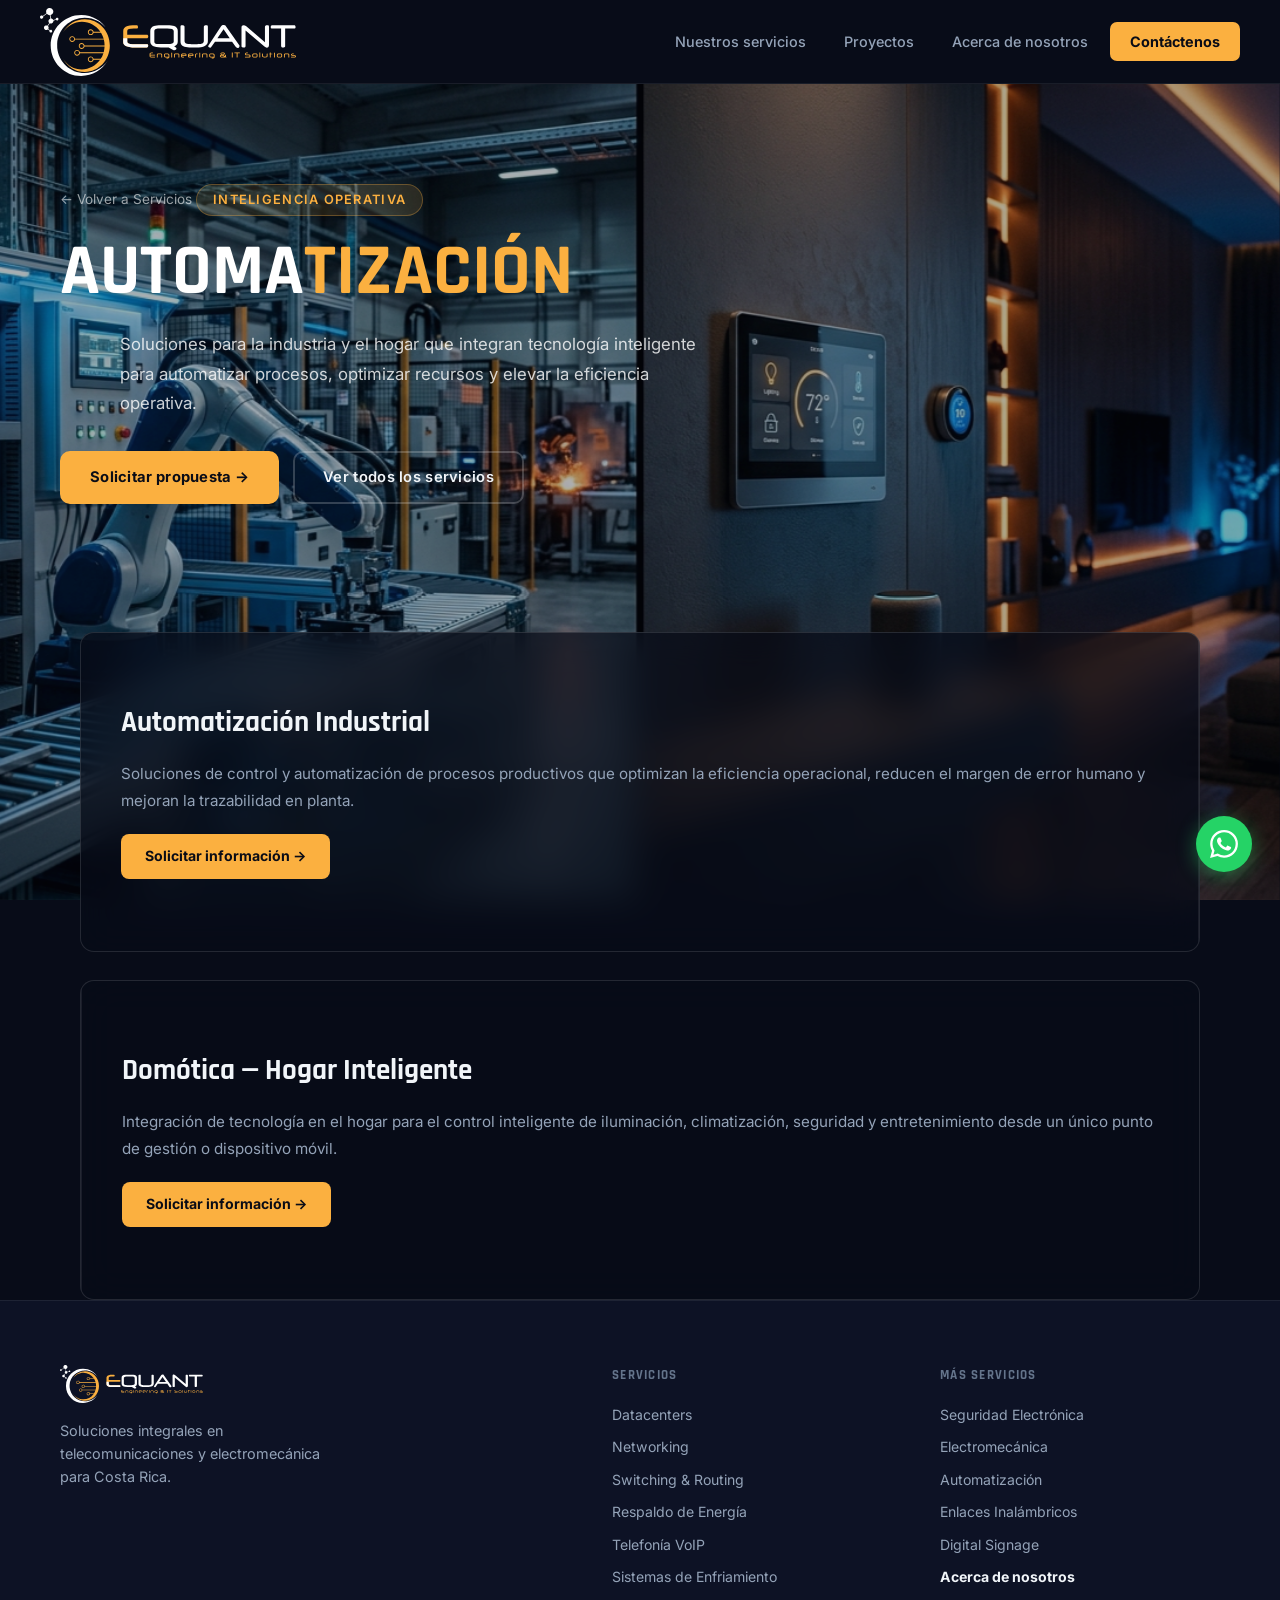
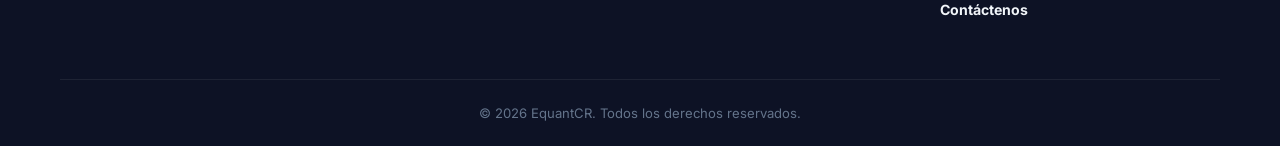
==== automatizacion.html @ d53020c8 "Initial commit" ====
<!DOCTYPE html>
<html lang="es">
<head>
  <meta charset="UTF-8" />
  <meta name="viewport" content="width=device-width, initial-scale=1.0" />
  <title>Automatización - EquantCR</title>
  <link rel="stylesheet" href="css/equant.css" />
</head>
<body>

<nav class="navbar navbar-solid">
  <div class="nav-logo"><a href="equant.html"><img src="images/logo-equant.svg" alt="EquantCR" class="logo-img"></a></div>
  <div class="nav-links">
    <a href="equant.html#servicios" class="nav-link">Nuestros servicios</a>
    <a href="/proyectos" class="nav-link">Proyectos</a>
    <a href="equant.html#nosotros" class="nav-link">Acerca de nosotros</a>
    <a href="equant.html#contacto" class="nav-link nav-cta">Contáctenos</a>
  </div>
  <button class="hamburger"><span></span><span></span><span></span></button>
</nav>

<div class="svc-page-body">
  <div class="svc-fullbg-page">
    <div class="svc-fullbg-img" style="background-image: url('images/automatizacion/card.jpg');"></div>
    <div class="svc-fullbg-overlay" style="opacity:0.55;"></div>

    <section class="svc-fullbg-hero">
      <a href="equant.html#servicios" class="back-link">← Volver a Servicios</a>
      <div class="hero-tag">Inteligencia operativa</div>
      <h1 class="hero-title" tabindex="-1">AUTOMA<span class="highlight">TIZACIÓN</span></h1>
      <p class="hero-desc">Soluciones para la industria y el hogar que integran tecnología inteligente para automatizar procesos, optimizar recursos y elevar la eficiencia operativa.</p>
      <div class="hero-actions">
        <a href="equant.html#contacto" class="btn-primary">Solicitar propuesta →</a>
        <a href="equant.html#servicios" class="btn-ghost">Ver todos los servicios</a>
      </div>
    </section>

    <div class="svc-fullbg-content">
      <div class="dc-cards-section">

        <div class="dc-banner-card">
          <div class="dc-banner-body">
            <h3 class="dc-banner-title">Automatización Industrial</h3>
            <p class="dc-banner-desc">Soluciones de control y automatización de procesos productivos que optimizan la eficiencia operacional, reducen el margen de error humano y mejoran la trazabilidad en planta.</p>
            <a href="equant.html#contacto" class="dc-banner-btn">Solicitar información →</a>
          </div>
          <div class="dc-banner-visual">
            <img src="images/automatizacion/industrial.jpg" alt="Automatización Industrial" onerror="this.parentElement.style.display='none';">
          </div>
        </div>

        <div class="dc-banner-card dc-banner-card--reverse">
          <div class="dc-banner-body">
            <h3 class="dc-banner-title">Domótica — Hogar Inteligente</h3>
            <p class="dc-banner-desc">Integración de tecnología en el hogar para el control inteligente de iluminación, climatización, seguridad y entretenimiento desde un único punto de gestión o dispositivo móvil.</p>
            <a href="equant.html#contacto" class="dc-banner-btn">Solicitar información →</a>
          </div>
          <div class="dc-banner-visual">
            <img src="images/automatizacion/domotica.jpg" alt="Domótica Hogar Inteligente" onerror="this.parentElement.style.display='none';">
          </div>
        </div>

      </div>
    </div>
  </div>
</div>
<footer class="footer">
  <div class="footer-inner">
    <div class="footer-brand">
      <a href="equant.html"><img src="images/logo-equant.svg" alt="EquantCR - Engineering &amp; IT Solutions" class="logo-img footer-logo-img"></a>
      <p class="footer-tagline">Soluciones integrales en telecomunicaciones y electromecánica para Costa Rica.</p>
    </div>
    <div class="footer-links-col">
      <h4>Servicios</h4>
      <a href="datacenters.html">Datacenters</a>
      <a href="networking.html">Networking</a>
      <a href="switching.html">Switching &amp; Routing</a>
      <a href="respaldoDeEnergia.html">Respaldo de Energía</a>
      <a href="telefoniaVoip.html">Telefonía VoIP</a>
      <a href="sistemasDeEnfriamiento.html">Sistemas de Enfriamiento</a>
    </div>
    <div class="footer-links-col">
      <h4>Más servicios</h4>
      <a href="seguridadElectronica.html">Seguridad Electrónica</a>
      <a href="electromecanica.html">Electromecánica</a>
      <a href="automatizacion.html">Automatización</a>
      <a href="enlaces.html">Enlaces Inalámbricos</a>
      <a href="digitalSignage.html">Digital Signage</a>
      <a href="equant.html#nosotros"><strong>Acerca de nosotros</strong></a>
      <a href="equant.html#contacto"><strong>Contáctenos</strong></a>
    </div>
  </div>
  <div class="footer-bottom"><span>© 2026 EquantCR. Todos los derechos reservados.</span></div>
</footer>

<a class="fab-whatsapp" href="https://wa.me/50688545445" target="_blank" rel="noopener noreferrer" title="Contáctenos por WhatsApp">
  <svg viewBox="0 0 24 24" fill="currentColor" xmlns="http://www.w3.org/2000/svg"><path d="M17.472 14.382c-.297-.149-1.758-.867-2.03-.967-.273-.099-.471-.148-.67.15-.197.297-.767.966-.94 1.164-.173.199-.347.223-.644.075-.297-.15-1.255-.463-2.39-1.475-.883-.788-1.48-1.761-1.653-2.059-.173-.297-.018-.458.13-.606.134-.133.298-.347.446-.52.149-.174.198-.298.298-.497.099-.198.05-.371-.025-.52-.075-.149-.669-1.612-.916-2.207-.242-.579-.487-.5-.669-.51-.173-.008-.371-.01-.57-.01-.198 0-.52.074-.792.372-.272.297-1.04 1.016-1.04 2.479 0 1.462 1.065 2.875 1.213 3.074.149.198 2.096 3.2 5.077 4.487.709.306 1.262.489 1.694.625.712.227 1.36.195 1.871.118.571-.085 1.758-.719 2.006-1.413.248-.694.248-1.289.173-1.413-.074-.124-.272-.198-.57-.347m-5.421 7.403h-.004a9.87 9.87 0 01-5.031-1.378l-.361-.214-3.741.982.998-3.648-.235-.374a9.86 9.86 0 01-1.51-5.26c.001-5.45 4.436-9.884 9.888-9.884 2.64 0 5.122 1.03 6.988 2.898a9.825 9.825 0 012.893 6.994c-.003 5.45-4.437 9.884-9.885 9.884m8.413-18.297A11.815 11.815 0 0012.05 0C5.495 0 .16 5.335.157 11.892c0 2.096.547 4.142 1.588 5.945L.057 24l6.305-1.654a11.882 11.882 0 005.683 1.448h.005c6.554 0 11.89-5.335 11.893-11.893a11.821 11.821 0 00-3.48-8.413z"></path></svg>
</a>
<button class="back-to-top" title="Volver al inicio" aria-label="Volver al inicio">
  <svg viewBox="0 0 24 24" fill="none" xmlns="http://www.w3.org/2000/svg"><path d="M12 19V5M5 12l7-7 7 7" stroke="currentColor" stroke-width="2" stroke-linecap="round" stroke-linejoin="round"></path></svg>
</button>
<script>
  var btt = document.querySelector('.back-to-top');
  window.addEventListener('scroll', function(){ btt.classList.toggle('visible', window.scrollY > 400); });
  btt.addEventListener('click', function(){ window.scrollTo({top:0,behavior:'smooth'}); });
</script>
</body>
</html>
---- css/equant.css ----
/* EquantCR — equant.css — Reconstructed */

@import url('https://fonts.googleapis.com/css2?family=Inter:wght@300;400;500;600;700;800;900&family=Rajdhani:wght@500;600;700&display=swap');

/* ─── Reset & Base ─────────────────────────────────────────── */
*, *::before, *::after { box-sizing: border-box; margin: 0; padding: 0; }

:root {
  --bg:        #080c18;
  --bg2:       #0d1225;
  --bg3:       #111827;
  --card:      #111827;
  --border:    rgba(255,255,255,0.07);
  --accent:    #FBB040;
  --accent2:   #e0981f;
  --text:      #f1f5f9;
  --text2:     #94a3b8;
  --text3:     #64748b;
  --radius:    10px;
  --nav-h:     84px;
  --font:      'Inter', sans-serif;
  --font-head: 'Rajdhani', 'Inter', sans-serif;
}

html { scroll-behavior: smooth; }

body {
  font-family: var(--font);
  background: var(--bg);
  color: var(--text);
  line-height: 1.6;
  overflow-x: hidden;
}

a { text-decoration: none; color: inherit; }
img { display: block; max-width: 100%; }
ul { list-style: none; }

.highlight { color: var(--accent); }

/* ─── Buttons ───────────────────────────────────────────────── */
.btn-primary {
  display: inline-flex;
  align-items: center;
  gap: 8px;
  padding: 13px 28px;
  background: var(--accent);
  color: #0a0c16;
  font-weight: 700;
  font-size: 0.92rem;
  border-radius: var(--radius);
  border: 2px solid var(--accent);
  cursor: pointer;
  transition: background 0.2s, transform 0.15s, box-shadow 0.2s;
  letter-spacing: 0.02em;
}
.btn-primary:hover {
  background: var(--accent2);
  border-color: var(--accent2);
  transform: translateY(-2px);
  box-shadow: 0 6px 24px rgba(251,176,64,0.35);
}
.btn-primary.full-width { width: 100%; justify-content: center; }

.btn-ghost {
  display: inline-flex;
  align-items: center;
  gap: 8px;
  padding: 13px 28px;
  background: transparent;
  color: var(--text);
  font-weight: 600;
  font-size: 0.92rem;
  border-radius: var(--radius);
  border: 2px solid rgba(255,255,255,0.2);
  cursor: pointer;
  transition: border-color 0.2s, color 0.2s, transform 0.15s;
  letter-spacing: 0.02em;
}
.btn-ghost:hover {
  border-color: var(--accent);
  color: var(--accent);
  transform: translateY(-2px);
}

/* ─── Section Helpers ───────────────────────────────────────── */
.section-tag {
  display: inline-block;
  padding: 4px 14px;
  background: rgba(251,176,64,0.12);
  color: var(--accent);
  font-size: 0.78rem;
  font-weight: 600;
  letter-spacing: 0.1em;
  text-transform: uppercase;
  border-radius: 20px;
  border: 1px solid rgba(251,176,64,0.25);
  margin-bottom: 14px;
}

.section-title {
  font-family: var(--font-head);
  font-size: clamp(1.75rem, 3.5vw, 2.6rem);
  font-weight: 700;
  line-height: 1.15;
  color: var(--text);
  margin-bottom: 14px;
}

.section-desc {
  color: var(--text2);
  font-size: 1rem;
  max-width: 600px;
  line-height: 1.7;
}

.section-header {
  text-align: center;
  margin-bottom: 52px;
}
.section-header .section-desc { margin: 0 auto; }

/* ─── Navbar ────────────────────────────────────────────────── */
.site-header { position: sticky; top: 0; z-index: 100; }

.navbar {
  display: flex;
  align-items: center;
  justify-content: space-between;
  height: var(--nav-h);
  padding: 0 40px;
  transition: background 0.3s, backdrop-filter 0.3s;
}

.navbar-fixed {
  position: fixed;
  top: 0; left: 0; right: 0;
  z-index: 100;
  background: rgba(8,12,24,0.85);
  backdrop-filter: blur(14px);
  border-bottom: 1px solid var(--border);
}

.navbar-solid {
  background: var(--bg);
  border-bottom: 1px solid var(--border);
  position: sticky;
  top: 0;
  z-index: 100;
}

.nav-logo .logo-img { height: 68px; width: auto; }
.footer-logo-img { height: 38px; }

.nav-links {
  display: flex;
  align-items: center;
  gap: 6px;
}

.nav-link {
  padding: 8px 16px;
  font-size: 0.9rem;
  font-weight: 500;
  color: var(--text2);
  border-radius: 7px;
  transition: color 0.2s, background 0.2s;
}
.nav-link:hover { color: var(--text); background: rgba(255,255,255,0.06); }

.nav-cta {
  background: var(--accent);
  color: #0a0c16 !important;
  font-weight: 700;
  padding: 8px 20px;
}
.nav-cta:hover { background: var(--accent2); }

.hamburger {
  display: none;
  flex-direction: column;
  gap: 5px;
  background: none;
  border: none;
  cursor: pointer;
  padding: 6px;
}
.hamburger span {
  display: block;
  width: 24px;
  height: 2px;
  background: var(--text);
  border-radius: 2px;
  transition: transform 0.25s;
}

/* Mobile nav */
@media (max-width: 768px) {
  .hamburger { display: flex; }
  .nav-links {
    display: none;
    flex-direction: column;
    position: absolute;
    top: var(--nav-h);
    left: 0; right: 0;
    background: var(--bg2);
    padding: 16px 20px 24px;
    gap: 4px;
    border-bottom: 1px solid var(--border);
  }
  .nav-links.open { display: flex; }
  .nav-link { width: 100%; }
  .navbar { padding: 0 20px; }
}

/* ─── Hero ──────────────────────────────────────────────────── */
.hero-section {
  position: relative;
  min-height: 100vh;
  display: flex;
  align-items: center;
  justify-content: center;
  overflow: hidden;
}

.hero-bg-video {
  position: absolute;
  inset: 0;
  width: 100%; height: 100%;
  object-fit: cover;
  z-index: 0;
}

.hero-bg-image {
  position: absolute;
  inset: 0;
  background-size: cover;
  background-position: center;
  z-index: 0;
}

.hero-overlay {
  position: absolute;
  inset: 0;
  background: linear-gradient(135deg, rgba(8,12,24,0.88) 0%, rgba(8,12,24,0.65) 100%);
  z-index: 1;
}

.hero-bg-pattern {
  position: absolute;
  inset: 0;
  background-image:
    linear-gradient(rgba(251,176,64,0.05) 1px, transparent 1px),
    linear-gradient(90deg, rgba(251,176,64,0.05) 1px, transparent 1px),
    radial-gradient(circle at 20% 55%, rgba(251,176,64,0.1) 0%, transparent 45%),
    radial-gradient(circle at 80% 25%, rgba(59,130,246,0.06) 0%, transparent 40%);
  background-size: 64px 64px, 64px 64px, 100% 100%, 100% 100%;
  z-index: 2;
}

.hero-content {
  position: relative;
  z-index: 3;
  text-align: center;
  max-width: 820px;
  padding: 0 24px;
}

.hero-tag {
  display: inline-block;
  padding: 5px 16px;
  background: rgba(251,176,64,0.12);
  color: var(--accent);
  font-size: 0.8rem;
  font-weight: 600;
  letter-spacing: 0.1em;
  text-transform: uppercase;
  border-radius: 20px;
  border: 1px solid rgba(251,176,64,0.3);
  margin-bottom: 20px;
}

.hero-title {
  font-family: var(--font-head);
  font-size: clamp(2rem, 5.5vw, 4rem);
  font-weight: 700;
  line-height: 1.1;
  color: #fff;
  margin-bottom: 20px;
}

.hero-desc {
  font-size: clamp(0.95rem, 1.8vw, 1.1rem);
  color: rgba(255,255,255,0.78);
  line-height: 1.75;
  margin-bottom: 36px;
  max-width: 640px;
  margin-left: auto;
  margin-right: auto;
}

.hero-actions {
  display: flex;
  gap: 14px;
  justify-content: center;
  flex-wrap: wrap;
}

/* ─── About ─────────────────────────────────────────────────── */
.about-section {
  padding: 96px 40px;
  background: var(--bg2);
}

.about-grid {
  display: grid;
  grid-template-columns: 1fr 1fr;
  gap: 64px;
  align-items: center;
  max-width: 1160px;
  margin: 0 auto 80px;
}

.about-img-frame {
  position: relative;
}

.about-img-wrap {
  border-radius: 16px;
  overflow: hidden;
  border: 1px solid var(--border);
}

.about-img {
  width: 100%;
  height: 420px;
  object-fit: cover;
}

.about-img-placeholder {
  width: 100%;
  height: 420px;
  background: var(--bg3);
  display: flex;
  align-items: center;
  justify-content: center;
  font-size: 3rem;
}

.about-badge {
  position: absolute;
  bottom: -20px;
  right: -20px;
  background: var(--accent);
  color: #0a0c16;
  padding: 14px 20px;
  border-radius: 12px;
  text-align: center;
  box-shadow: 0 8px 30px rgba(251,176,64,0.4);
}

.badge-num {
  font-family: var(--font-head);
  font-size: 2rem;
  font-weight: 700;
  line-height: 1;
}

.badge-text { font-size: 0.78rem; font-weight: 600; }

.about-decoration {
  position: absolute;
  top: -16px; left: -16px;
  width: 100px; height: 100px;
  border: 2px solid rgba(251,176,64,0.2);
  border-radius: 12px;
  z-index: -1;
}

.section-tag { margin-bottom: 12px; }

.about-content .section-title { margin-bottom: 20px; }

.about-text {
  color: var(--text2);
  margin-bottom: 14px;
  line-height: 1.75;
}

.values-grid {
  display: flex;
  flex-wrap: wrap;
  gap: 10px;
  margin-top: 28px;
}

.value-chip {
  display: flex;
  align-items: center;
  gap: 6px;
  padding: 6px 14px;
  background: rgba(251,176,64,0.06);
  border: 1px solid rgba(251,176,64,0.35);
  border-radius: 20px;
  font-size: 0.83rem;
  color: var(--accent);
}

.value-dot { color: var(--accent); font-size: 0.6rem; }

/* MVV */
.mvv-grid {
  display: grid;
  grid-template-columns: repeat(3, 1fr);
  gap: 24px;
  max-width: 1160px;
  margin: 0 auto;
}

.mvv-card {
  background: var(--card);
  border: 1px solid var(--border);
  border-radius: var(--radius);
  padding: 32px 28px;
  text-align: center;
  transition: border-color 0.2s, transform 0.2s;
}
.mvv-card:hover {
  border-color: rgba(251,176,64,0.3);
  transform: translateY(-4px);
}

.mvv-icon {
  width: 56px; height: 56px;
  margin: 0 auto 18px;
}

.mvv-icon-img, .mvv-icon svg {
  width: 100%; height: 100%;
  object-fit: contain;
}

.mvv-card h3 {
  font-family: var(--font-head);
  font-size: 1.1rem;
  font-weight: 700;
  letter-spacing: 0.08em;
  color: var(--accent);
  margin-bottom: 10px;
}

.mvv-card p { color: var(--text2); font-size: 0.9rem; line-height: 1.65; }

/* ─── Industries ────────────────────────────────────────────── */
.industries-section {
  padding: 96px 40px;
  background: var(--bg);
}

.industries-inner { max-width: 1160px; margin: 0 auto; }

.industries-grid {
  display: grid;
  grid-template-columns: repeat(auto-fill, minmax(180px, 1fr));
  gap: 20px;
}

.industry-card {
  border-radius: var(--radius);
  overflow: hidden;
  cursor: pointer;
}

.industry-img-wrap {
  position: relative;
  padding-top: 75%;
}

.industry-img-wrap img {
  position: absolute;
  inset: 0;
  width: 100%; height: 100%;
  object-fit: cover;
  transition: transform 0.4s;
}

.industry-img-placeholder {
  position: absolute;
  inset: 0;
  background: var(--bg3);
  display: flex;
  align-items: center;
  justify-content: center;
}

.industry-card:hover .industry-img-wrap img { transform: scale(1.06); }

.industry-overlay {
  position: absolute;
  inset: 0;
  background: linear-gradient(to top, rgba(8,12,24,0.85) 0%, transparent 60%);
  display: flex;
  flex-direction: column;
  align-items: center;
  justify-content: flex-end;
  padding: 14px;
}

.industry-name {
  font-family: var(--font-head);
  font-size: 0.9rem;
  font-weight: 600;
  color: #fff;
  text-align: center;
  transition: color 0.2s;
  padding-bottom: 2px;
  border-bottom: 2px solid transparent;
  transition: color 0.2s, border-color 0.2s;
}

.industry-card:hover .industry-name {
  color: var(--accent);
  border-bottom-color: var(--accent);
}

/* ─── Services ──────────────────────────────────────────────── */
.services-section {
  padding: 96px 40px;
  background: var(--bg2);
}

.services-grid {
  display: grid;
  grid-template-columns: repeat(auto-fill, minmax(300px, 1fr));
  gap: 24px;
  max-width: 1300px;
  margin: 0 auto;
}

.service-card {
  position: relative;
  background: var(--card);
  border: 1px solid var(--border);
  border-radius: var(--radius);
  overflow: hidden;
  transition: border-color 0.25s, transform 0.25s;
  display: flex;
  flex-direction: column;
}
.service-card:hover {
  border-color: rgba(251,176,64,0.35);
  transform: translateY(-5px);
}

.service-card-image-link { display: block; }

.service-card-image {
  width: 100%;
  height: 185px;
  overflow: hidden;
  background: var(--bg3);
  position: relative;
}
.service-card-image img {
  width: 100%; height: 100%;
  object-fit: cover;
  transition: transform 0.4s;
}
.service-card:hover .service-card-image img { transform: scale(1.05); }

.service-card-image-placeholder {
  position: absolute;
  inset: 0;
  display: flex;
  align-items: center;
  justify-content: center;
  background: var(--bg3);
}

.service-card-body {
  padding: 20px 22px 22px;
  flex: 1;
  display: flex;
  flex-direction: column;
}

.service-card-top {
  display: flex;
  flex-direction: row;
  justify-content: space-between;
  align-items: center;
  margin-bottom: 14px;
}

.service-title-link { flex: 1; }

.service-title {
  font-family: var(--font-head);
  font-size: 1.1rem;
  font-weight: 700;
  letter-spacing: 0.04em;
  color: var(--text);
  transition: color 0.2s;
}
.service-card:hover .service-title { color: var(--accent); }

.service-icon {
  width: 32px; height: 32px;
  display: flex;
  align-items: center;
  justify-content: center;
  flex-shrink: 0;
}

.service-icon-img {
  width: 100%; height: 100%;
  object-fit: contain;
}

.service-list {
  flex: 1;
  display: flex;
  flex-direction: column;
  gap: 6px;
  margin-bottom: 16px;
}

.service-list li {
  display: flex;
  align-items: flex-start;
  gap: 8px;
  font-size: 0.85rem;
  color: var(--text2);
  line-height: 1.5;
}

.bullet { color: var(--accent); flex-shrink: 0; }

.service-card-btn {
  display: inline-flex;
  align-items: center;
  gap: 6px;
  font-size: 0.82rem;
  font-weight: 600;
  color: var(--accent);
  letter-spacing: 0.02em;
  margin-top: auto;
  transition: gap 0.2s;
}
.service-card:hover .service-card-btn { gap: 10px; }

.service-card-glow {
  position: absolute;
  bottom: 0; left: 0; right: 0;
  height: 3px;
  background: linear-gradient(90deg, transparent, var(--accent), transparent);
  opacity: 0;
  transition: opacity 0.25s;
}
.service-card:hover .service-card-glow { opacity: 1; }

/* ─── Brands / Partners ─────────────────────────────────────── */
.brands-section {
  padding: 80px 40px;
  background: var(--bg);
  overflow: hidden;
}

.brands-inner, .partners-inner { max-width: 1160px; margin: 0 auto; }

.brands-track-wrapper, .partners-track-wrapper {
  position: relative;
  overflow: hidden;
}

.brands-fade, .partners-fade {
  position: absolute;
  top: 0; bottom: 0;
  width: 80px;
  z-index: 2;
  pointer-events: none;
}
.brands-fade--left, .partners-fade--left {
  left: 0;
  background: linear-gradient(to right, var(--bg), transparent);
}
.brands-fade--right, .partners-fade--right {
  right: 0;
  background: linear-gradient(to left, var(--bg), transparent);
}

.brands-track {
  display: flex;
  gap: 32px;
  align-items: center;
  animation: scroll-brands 35s linear infinite;
  width: max-content;
}

.partners-track {
  display: flex;
  gap: 40px;
  align-items: center;
  animation: scroll-brands 30s linear infinite;
  width: max-content;
}

@keyframes scroll-brands {
  from { transform: translateX(0); }
  to   { transform: translateX(-50%); }
}

.brand-logo, .partner-logo {
  height: 44px;
  display: flex;
  align-items: center;
  flex-shrink: 0;
  opacity: 0.85;
  transition: opacity 0.2s, transform 0.2s;
  filter: none;
}
.brand-logo:hover, .partner-logo:hover {
  opacity: 1;
  transform: scale(1.05);
}
.brand-logo img, .partner-logo img { height: 100%; width: auto; object-fit: contain; }

.partners-section {
  padding: 80px 40px;
  background: var(--bg2);
  overflow: hidden;
}

.partners-fade--left { background: linear-gradient(to right, var(--bg2), transparent); }
.partners-fade--right { background: linear-gradient(to left, var(--bg2), transparent); }

/* ─── Stats Band ────────────────────────────────────────────── */
.stats-band {
  background: var(--bg2);
  border-top: 1px solid var(--border);
  border-bottom: 1px solid var(--border);
  padding: 48px 40px;
}

.stats-grid {
  display: flex;
  align-items: center;
  justify-content: center;
  gap: 0;
  max-width: 900px;
  margin: 0 auto;
  flex-wrap: wrap;
}

.stat-item {
  text-align: center;
  padding: 0 48px;
  flex: 1;
  min-width: 160px;
}

.stat-number {
  font-family: var(--font-head);
  font-size: 2.8rem;
  font-weight: 700;
  color: var(--accent);
  line-height: 1;
  margin-bottom: 6px;
}
.stat-number span { font-size: 1.8rem; }

.stat-label { font-size: 0.85rem; color: var(--text2); font-weight: 500; }

.stat-divider {
  width: 1px;
  height: 48px;
  background: var(--border);
  flex-shrink: 0;
}

/* ─── Contact ───────────────────────────────────────────────── */
.contact-section {
  padding: 96px 40px;
  background: var(--bg);
}

.contact-inner {
  display: grid;
  grid-template-columns: 1fr 1fr;
  gap: 60px;
  align-items: start;
  max-width: 1100px;
  margin: 0 auto;
}

.contact-left .section-title { margin-bottom: 16px; }

.contact-desc {
  color: var(--text2);
  margin-bottom: 36px;
  line-height: 1.7;
}

.contact-info { display: flex; flex-direction: column; gap: 16px; }

.info-item {
  display: flex;
  align-items: center;
  gap: 14px;
}

.info-icon {
  width: 42px; height: 42px;
  background: rgba(251,176,64,0.1);
  border: 1px solid rgba(251,176,64,0.2);
  border-radius: 10px;
  display: flex;
  align-items: center;
  justify-content: center;
  font-size: 1.1rem;
  flex-shrink: 0;
}

.info-icon--whatsapp { color: #25D366; }

.info-label { font-size: 0.75rem; color: var(--text3); text-transform: uppercase; letter-spacing: 0.06em; margin-bottom: 2px; }
.info-value { font-size: 0.92rem; color: var(--text); font-weight: 500; }

.whatsapp-link {
  display: flex;
  align-items: center;
  gap: 14px;
  transition: opacity 0.2s;
}
.whatsapp-link:hover { opacity: 0.8; }

.contact-form-card {
  background: var(--bg2);
  border: 1px solid var(--border);
  border-radius: 14px;
  padding: 36px 32px;
}

.contact-form-card h3 {
  font-family: var(--font-head);
  font-size: 1.3rem;
  font-weight: 700;
  color: var(--text);
  margin-bottom: 26px;
}

.form-group {
  margin-bottom: 18px;
}

.form-group label {
  display: block;
  font-size: 0.82rem;
  font-weight: 500;
  color: var(--text2);
  margin-bottom: 7px;
  letter-spacing: 0.02em;
}

.form-input {
  width: 100%;
  padding: 11px 15px;
  background: var(--bg3);
  border: 1px solid var(--border);
  border-radius: 8px;
  color: var(--text);
  font-size: 0.9rem;
  font-family: var(--font);
  transition: border-color 0.2s;
  outline: none;
}
.form-input:focus { border-color: rgba(251,176,64,0.5); }
.form-input option { background: var(--bg3); }

.form-textarea {
  width: 100%;
  padding: 11px 15px;
  background: var(--bg3);
  border: 1px solid var(--border);
  border-radius: 8px;
  color: var(--text);
  font-size: 0.9rem;
  font-family: var(--font);
  resize: vertical;
  min-height: 100px;
  transition: border-color 0.2s;
  outline: none;
}
.form-textarea:focus { border-color: rgba(251,176,64,0.5); }

/* ─── Footer ────────────────────────────────────────────────── */
.footer {
  background: var(--bg2);
  border-top: 1px solid var(--border);
  padding: 64px 40px 0;
}

.footer-inner {
  display: grid;
  grid-template-columns: 1.8fr 1fr 1fr;
  gap: 48px;
  max-width: 1160px;
  margin: 0 auto;
  padding-bottom: 48px;
}

.footer-brand .footer-logo-img { margin-bottom: 16px; }

.footer-tagline { color: var(--text2); font-size: 0.9rem; line-height: 1.6; max-width: 280px; }

.footer-links-col h4 {
  font-family: var(--font-head);
  font-size: 0.8rem;
  font-weight: 700;
  letter-spacing: 0.1em;
  text-transform: uppercase;
  color: var(--text3);
  margin-bottom: 18px;
}

.footer-links-col a {
  display: block;
  color: var(--text2);
  font-size: 0.88rem;
  margin-bottom: 10px;
  transition: color 0.2s;
}
.footer-links-col a:hover { color: var(--accent); }
.footer-links-col a strong { color: var(--text); }

.footer-bottom {
  border-top: 1px solid var(--border);
  padding: 20px 0;
  text-align: center;
  max-width: 1160px;
  margin: 0 auto;
}
.footer-bottom span { color: var(--text3); font-size: 0.82rem; }

/* ─── Service Page Layout ───────────────────────────────────── */
.svc-page-body { min-height: 100vh; }

.svc-fullbg-page {
  position: relative;
  min-height: 100vh;
  display: flex;
  flex-direction: column;
}

.svc-fullbg-img {
  position: fixed;
  inset: 0;
  background-size: cover;
  background-position: center;
  z-index: 0;
}

.svc-fullbg-overlay {
  position: fixed;
  inset: 0;
  background: rgba(8,12,24,0.6);
  z-index: 1;
}

.svc-fullbg-hero {
  position: relative;
  z-index: 2;
  padding: 100px 60px 80px;
  max-width: 820px;
}

.back-link {
  display: inline-flex;
  align-items: center;
  gap: 6px;
  font-size: 0.85rem;
  color: rgba(255,255,255,0.6);
  margin-bottom: 24px;
  transition: color 0.2s;
}
.back-link:hover { color: var(--accent); }

.svc-fullbg-hero .hero-tag { margin-bottom: 14px; }

.svc-fullbg-hero .hero-title {
  font-family: var(--font-head);
  font-size: clamp(2.5rem, 6vw, 4.5rem);
  font-weight: 700;
  color: #fff;
  line-height: 1.05;
  text-transform: uppercase;
  margin-bottom: 20px;
}

.svc-fullbg-hero .hero-desc {
  color: rgba(255,255,255,0.8);
  font-size: 1.05rem;
  line-height: 1.75;
  margin-bottom: 32px;
  max-width: 580px;
}

.svc-fullbg-hero .hero-actions {
  justify-content: flex-start;
  flex-wrap: wrap;
}

.svc-fullbg-content {
  position: relative;
  z-index: 2;
  /* transparent so the fixed hero bg image shows through behind the cards */
  background: transparent;
  margin-top: auto;
  padding: 48px 0 0;
}

.dc-cards-section {
  display: flex;
  flex-direction: column;
  gap: 28px;
  max-width: 1200px;
  margin: 0 auto;
  padding: 0 40px 0;
}

/* ─── DC Banner Cards ───────────────────────────────────────── */
.dc-banner-card {
  display: flex;
  flex-direction: row;
  align-items: stretch;
  border-radius: 14px;
  border: 1px solid rgba(255,255,255,0.12);
  background: rgba(8,12,24,0.72);
  backdrop-filter: blur(18px);
  -webkit-backdrop-filter: blur(18px);
  overflow: hidden;
  min-height: 320px;
  transition: border-color 0.25s, transform 0.25s;
}

.dc-banner-card:hover {
  border-color: rgba(251,176,64,0.3);
  transform: translateY(-3px);
}

/* Reverse: swap text and image order */
.dc-banner-card--reverse { flex-direction: row-reverse; }

/* Text body — left side (or right for reverse) */
.dc-banner-body {
  flex: 1;
  padding: 44px 40px;
  display: flex;
  flex-direction: column;
  justify-content: center;
  gap: 20px;
  border-right: 1px solid rgba(255,255,255,0.08);
}

.dc-banner-card--reverse .dc-banner-body {
  border-right: none;
  border-left: 1px solid rgba(255,255,255,0.08);
}

/* Image column — right side (or left for reverse) */
.dc-banner-visual {
  flex: 1;
  overflow: hidden;
  min-height: 280px;
}

.dc-banner-visual img {
  width: 100%;
  height: 100%;
  object-fit: cover;
  display: block;
  transition: transform 0.5s;
}

.dc-banner-card:hover .dc-banner-visual img { transform: scale(1.04); }

.dc-banner-title {
  font-family: var(--font-head);
  font-size: clamp(1.3rem, 2.5vw, 1.8rem);
  font-weight: 700;
  color: var(--text);
  line-height: 1.25;
}

.dc-banner-desc {
  color: var(--text2);
  line-height: 1.75;
  font-size: 0.95rem;
}

.dc-banner-btn {
  display: inline-flex;
  align-items: center;
  gap: 8px;
  padding: 11px 24px;
  background: var(--accent);
  color: #0a0c16;
  font-weight: 700;
  font-size: 0.88rem;
  border-radius: 8px;
  align-self: flex-start;
  transition: background 0.2s, transform 0.15s;
}
.dc-banner-btn:hover { background: var(--accent2); transform: translateX(4px); }

/* ─── Service CTA Section ───────────────────────────────────── */
.svc-cta-section {
  background: var(--bg2);
  border-top: 1px solid var(--border);
  padding: 80px 40px;
}

.svc-cta-inner {
  display: flex;
  align-items: center;
  justify-content: space-between;
  gap: 40px;
  max-width: 1000px;
  margin: 0 auto;
  flex-wrap: wrap;
}

.svc-cta-text .section-title { margin-bottom: 10px; }
.svc-cta-text p { color: var(--text2); }

.svc-cta-actions { display: flex; gap: 14px; flex-wrap: wrap; }

/* ─── WhatsApp FAB ──────────────────────────────────────────── */
.fab-whatsapp {
  position: fixed;
  bottom: 28px;
  right: 28px;
  z-index: 200;
  width: 56px; height: 56px;
  background: #25D366;
  color: #fff;
  border-radius: 50%;
  display: flex;
  align-items: center;
  justify-content: center;
  box-shadow: 0 4px 20px rgba(37,211,102,0.45);
  transition: transform 0.2s, box-shadow 0.2s;
}
.fab-whatsapp:hover { transform: scale(1.1); box-shadow: 0 8px 30px rgba(37,211,102,0.55); }
.fab-whatsapp svg { width: 28px; height: 28px; }

/* ─── Back to Top ───────────────────────────────────────────── */
.back-to-top {
  position: fixed;
  bottom: 96px;
  right: 28px;
  z-index: 200;
  width: 44px; height: 44px;
  background: rgba(255,255,255,0.08);
  backdrop-filter: blur(8px);
  border: 1px solid var(--border);
  border-radius: 50%;
  color: var(--text);
  display: flex;
  align-items: center;
  justify-content: center;
  cursor: pointer;
  opacity: 0;
  pointer-events: none;
  transition: opacity 0.3s, transform 0.2s, background 0.2s;
}
.back-to-top.visible, .back-to-top--visible {
  opacity: 1;
  pointer-events: auto;
}
.back-to-top:hover { transform: translateY(-3px); background: rgba(255,255,255,0.14); }
.back-to-top svg { width: 20px; height: 20px; }

/* ─── Responsive ────────────────────────────────────────────── */
@media (max-width: 1024px) {
  .about-grid { grid-template-columns: 1fr; gap: 40px; }
  .about-img { height: 320px; }
  .mvv-grid { grid-template-columns: 1fr 1fr; }
  .contact-inner { grid-template-columns: 1fr; gap: 40px; }
  .dc-banner-card { flex-direction: column; min-height: auto; }
  .dc-banner-card--reverse { flex-direction: column; }
  .dc-banner-body { border-right: none !important; border-left: none !important; border-bottom: 1px solid rgba(255,255,255,0.08); padding: 32px 28px; }
  .dc-banner-visual { min-height: 220px; }
  .footer-inner { grid-template-columns: 1fr 1fr; }
}

@media (max-width: 768px) {
  .about-section, .industries-section, .services-section,
  .brands-section, .partners-section, .contact-section { padding: 64px 20px; }
  .stats-band { padding: 40px 20px; }
  .stats-grid { gap: 0; }
  .stat-item { padding: 16px 20px; min-width: 140px; }
  .stat-divider { display: none; }
  .mvv-grid { grid-template-columns: 1fr; }
  .services-grid { grid-template-columns: 1fr; }
  .svc-fullbg-hero { padding: 80px 24px 60px; }
  .dc-cards-section { padding: 0 20px 60px; }
  .svc-cta-inner { flex-direction: column; align-items: flex-start; }
  .footer { padding: 48px 20px 0; }
  .footer-inner { grid-template-columns: 1fr; gap: 32px; }
  .industries-grid { grid-template-columns: repeat(auto-fill, minmax(140px, 1fr)); }
}

@media (max-width: 480px) {
  :root { --nav-h: 62px; }
  .hero-actions { flex-direction: column; align-items: center; }
  .btn-primary, .btn-ghost { width: 100%; justify-content: center; }
  .service-card-image { height: 160px; }
}
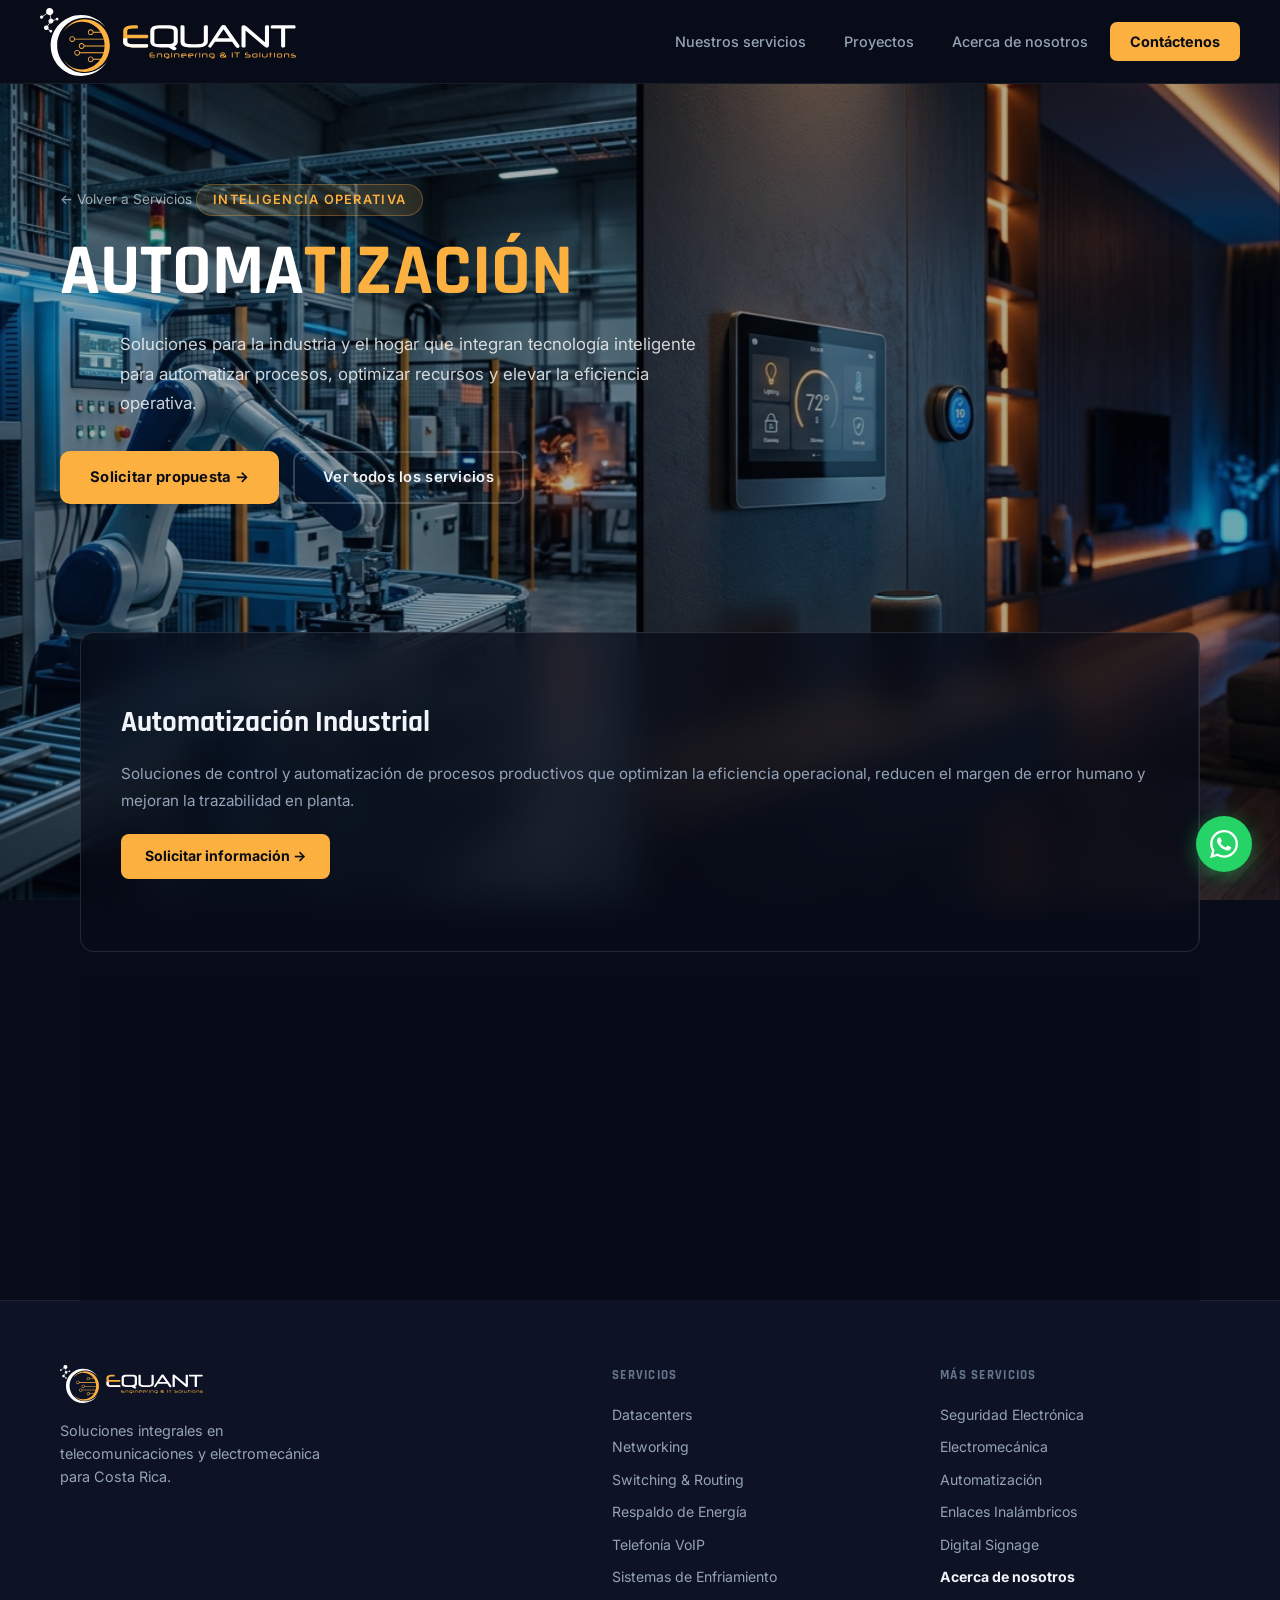
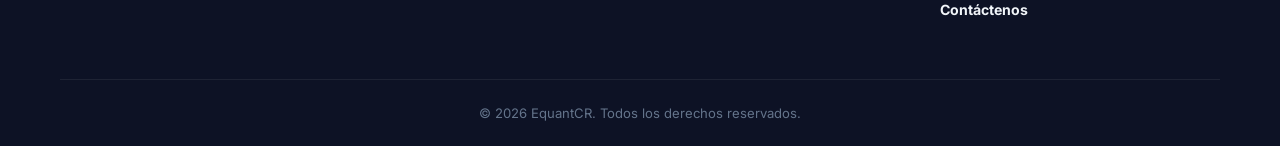
==== commit 41b5c0ae: "Fix: update all service pages to link back to index.html instead of equant.html" ====
--- a/automatizacion.html
+++ b/automatizacion.html
@@ -9,12 +9,12 @@
 <body>
 
 <nav class="navbar navbar-solid">
-  <div class="nav-logo"><a href="equant.html"><img src="images/logo-equant.svg" alt="EquantCR" class="logo-img"></a></div>
+  <div class="nav-logo"><a href="index.html"><img src="images/logo-equant.svg" alt="EquantCR" class="logo-img"></a></div>
   <div class="nav-links">
-    <a href="equant.html#servicios" class="nav-link">Nuestros servicios</a>
+    <a href="index.html#servicios" class="nav-link">Nuestros servicios</a>
     <a href="/proyectos" class="nav-link">Proyectos</a>
-    <a href="equant.html#nosotros" class="nav-link">Acerca de nosotros</a>
-    <a href="equant.html#contacto" class="nav-link nav-cta">Contáctenos</a>
+    <a href="index.html#nosotros" class="nav-link">Acerca de nosotros</a>
+    <a href="index.html#contacto" class="nav-link nav-cta">Contáctenos</a>
   </div>
   <button class="hamburger"><span></span><span></span><span></span></button>
 </nav>
@@ -25,13 +25,13 @@
     <div class="svc-fullbg-overlay" style="opacity:0.55;"></div>
 
     <section class="svc-fullbg-hero">
-      <a href="equant.html#servicios" class="back-link">← Volver a Servicios</a>
+      <a href="index.html#servicios" class="back-link">← Volver a Servicios</a>
       <div class="hero-tag">Inteligencia operativa</div>
       <h1 class="hero-title" tabindex="-1">AUTOMA<span class="highlight">TIZACIÓN</span></h1>
       <p class="hero-desc">Soluciones para la industria y el hogar que integran tecnología inteligente para automatizar procesos, optimizar recursos y elevar la eficiencia operativa.</p>
       <div class="hero-actions">
-        <a href="equant.html#contacto" class="btn-primary">Solicitar propuesta →</a>
-        <a href="equant.html#servicios" class="btn-ghost">Ver todos los servicios</a>
+        <a href="index.html#contacto" class="btn-primary">Solicitar propuesta →</a>
+        <a href="index.html#servicios" class="btn-ghost">Ver todos los servicios</a>
       </div>
     </section>
 
@@ -42,7 +42,7 @@
           <div class="dc-banner-body">
             <h3 class="dc-banner-title">Automatización Industrial</h3>
             <p class="dc-banner-desc">Soluciones de control y automatización de procesos productivos que optimizan la eficiencia operacional, reducen el margen de error humano y mejoran la trazabilidad en planta.</p>
-            <a href="equant.html#contacto" class="dc-banner-btn">Solicitar información →</a>
+            <a href="index.html#contacto" class="dc-banner-btn">Solicitar información →</a>
           </div>
           <div class="dc-banner-visual">
             <img src="images/automatizacion/industrial.jpg" alt="Automatización Industrial" onerror="this.parentElement.style.display='none';">
@@ -53,7 +53,7 @@
           <div class="dc-banner-body">
             <h3 class="dc-banner-title">Domótica — Hogar Inteligente</h3>
             <p class="dc-banner-desc">Integración de tecnología en el hogar para el control inteligente de iluminación, climatización, seguridad y entretenimiento desde un único punto de gestión o dispositivo móvil.</p>
-            <a href="equant.html#contacto" class="dc-banner-btn">Solicitar información →</a>
+            <a href="index.html#contacto" class="dc-banner-btn">Solicitar información →</a>
           </div>
           <div class="dc-banner-visual">
             <img src="images/automatizacion/domotica.jpg" alt="Domótica Hogar Inteligente" onerror="this.parentElement.style.display='none';">
@@ -67,7 +67,7 @@
 <footer class="footer">
   <div class="footer-inner">
     <div class="footer-brand">
-      <a href="equant.html"><img src="images/logo-equant.svg" alt="EquantCR - Engineering &amp; IT Solutions" class="logo-img footer-logo-img"></a>
+      <a href="index.html"><img src="images/logo-equant.svg" alt="EquantCR - Engineering &amp; IT Solutions" class="logo-img footer-logo-img"></a>
       <p class="footer-tagline">Soluciones integrales en telecomunicaciones y electromecánica para Costa Rica.</p>
     </div>
     <div class="footer-links-col">
@@ -86,8 +86,8 @@
       <a href="automatizacion.html">Automatización</a>
       <a href="enlaces.html">Enlaces Inalámbricos</a>
       <a href="digitalSignage.html">Digital Signage</a>
-      <a href="equant.html#nosotros"><strong>Acerca de nosotros</strong></a>
-      <a href="equant.html#contacto"><strong>Contáctenos</strong></a>
+      <a href="index.html#nosotros"><strong>Acerca de nosotros</strong></a>
+      <a href="index.html#contacto"><strong>Contáctenos</strong></a>
     </div>
   </div>
   <div class="footer-bottom"><span>© 2026 EquantCR. Todos los derechos reservados.</span></div>
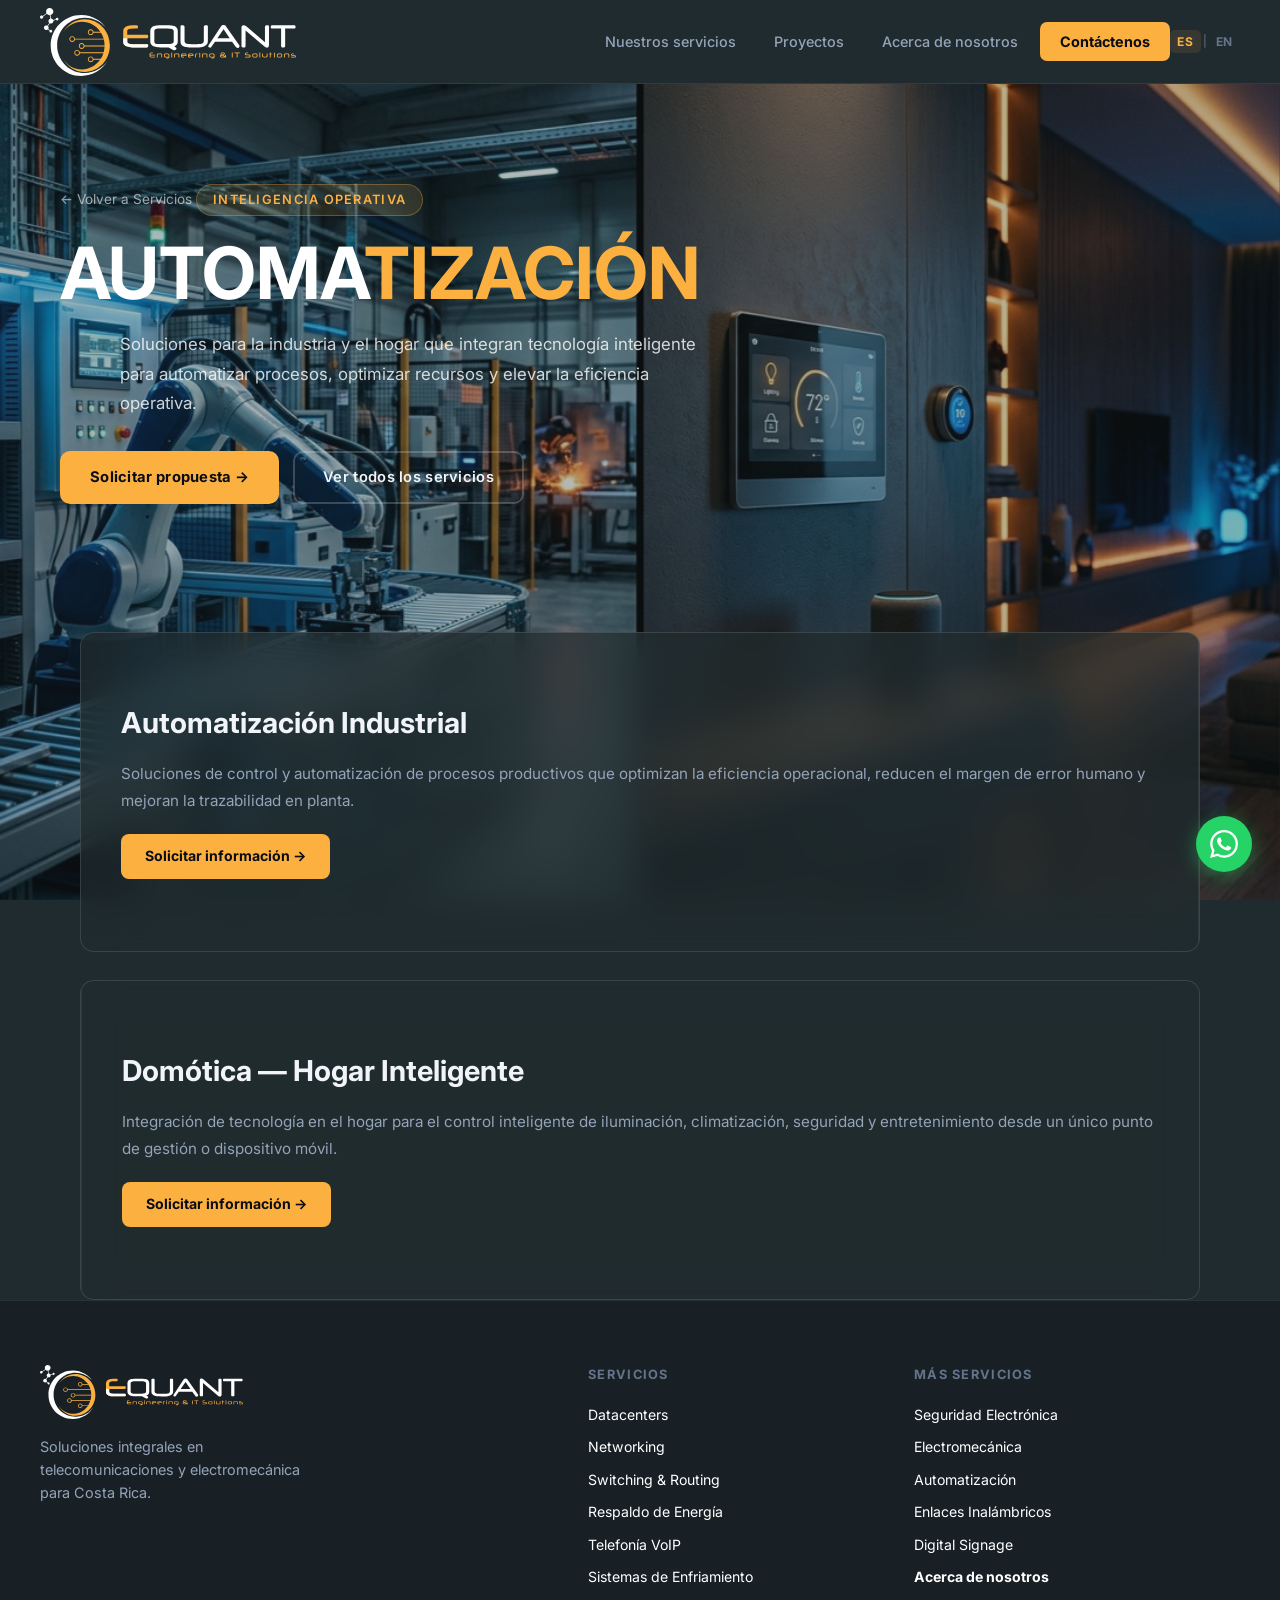
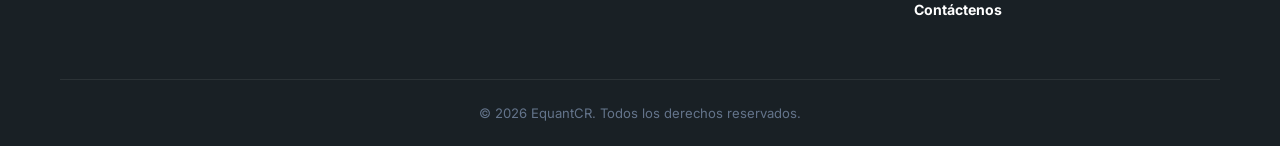
==== commit c0a69832: "Actualización general de estilos y páginas de servicios" ====
--- a/automatizacion.html
+++ b/automatizacion.html
@@ -11,12 +11,19 @@
 <nav class="navbar navbar-solid">
   <div class="nav-logo"><a href="index.html"><img src="images/logo-equant.svg" alt="EquantCR" class="logo-img"></a></div>
   <div class="nav-links">
-    <a href="index.html#servicios" class="nav-link">Nuestros servicios</a>
-    <a href="/proyectos" class="nav-link">Proyectos</a>
-    <a href="index.html#nosotros" class="nav-link">Acerca de nosotros</a>
-    <a href="index.html#contacto" class="nav-link nav-cta">Contáctenos</a>
+    <a href="index.html#servicios" class="nav-link" data-i18n="nav.services">Nuestros servicios</a>
+    <a href="proyectos.html" class="nav-link" data-i18n="nav.projects">Proyectos</a>
+    <a href="index.html#nosotros" class="nav-link" data-i18n="nav.about">Acerca de nosotros</a>
+    <a href="index.html#contacto" class="nav-link nav-cta" data-i18n="nav.contact">Contáctenos</a>
   </div>
-  <button class="hamburger"><span></span><span></span><span></span></button>
+  <div class="nav-end">
+    <div class="lang-toggle" id="lang-toggle">
+      <button class="lang-btn lang-btn--active" data-lang="es">ES</button>
+      <span class="lang-sep">|</span>
+      <button class="lang-btn" data-lang="en">EN</button>
+    </div>
+    <button class="hamburger" id="hamburger"><span></span><span></span><span></span></button>
+  </div>
 </nav>
 
 <div class="svc-page-body">
@@ -25,13 +32,13 @@
     <div class="svc-fullbg-overlay" style="opacity:0.55;"></div>
 
     <section class="svc-fullbg-hero">
-      <a href="index.html#servicios" class="back-link">← Volver a Servicios</a>
-      <div class="hero-tag">Inteligencia operativa</div>
-      <h1 class="hero-title" tabindex="-1">AUTOMA<span class="highlight">TIZACIÓN</span></h1>
-      <p class="hero-desc">Soluciones para la industria y el hogar que integran tecnología inteligente para automatizar procesos, optimizar recursos y elevar la eficiencia operativa.</p>
+      <a href="index.html#servicios" class="back-link" data-i18n="common.back">← Volver a Servicios</a>
+      <div class="hero-tag" data-i18n="auto.hero.tag">Inteligencia operativa</div>
+      <h1 class="hero-title" tabindex="-1" data-i18n-html="auto.hero.title">AUTOMA<span class="highlight">TIZACIÓN</span></h1>
+      <p class="hero-desc" data-i18n="auto.hero.desc">Soluciones para la industria y el hogar que integran tecnología inteligente para automatizar procesos, optimizar recursos y elevar la eficiencia operativa.</p>
       <div class="hero-actions">
-        <a href="index.html#contacto" class="btn-primary">Solicitar propuesta →</a>
-        <a href="index.html#servicios" class="btn-ghost">Ver todos los servicios</a>
+        <a href="index.html#contacto" class="btn-primary" data-i18n="common.request.proposal">Solicitar propuesta →</a>
+        <a href="index.html#servicios" class="btn-ghost" data-i18n="common.view.services">Ver todos los servicios</a>
       </div>
     </section>
 
@@ -40,9 +47,9 @@
 
         <div class="dc-banner-card">
           <div class="dc-banner-body">
-            <h3 class="dc-banner-title">Automatización Industrial</h3>
-            <p class="dc-banner-desc">Soluciones de control y automatización de procesos productivos que optimizan la eficiencia operacional, reducen el margen de error humano y mejoran la trazabilidad en planta.</p>
-            <a href="index.html#contacto" class="dc-banner-btn">Solicitar información →</a>
+            <h3 class="dc-banner-title" data-i18n="auto.c1.title">Automatización Industrial</h3>
+            <p class="dc-banner-desc" data-i18n="auto.c1.d1">Soluciones de control y automatización de procesos productivos que optimizan la eficiencia operacional, reducen el margen de error humano y mejoran la trazabilidad en planta.</p>
+            <a href="index.html#contacto" class="dc-banner-btn" data-i18n="common.request.info">Solicitar información →</a>
           </div>
           <div class="dc-banner-visual">
             <img src="images/automatizacion/industrial.jpg" alt="Automatización Industrial" onerror="this.parentElement.style.display='none';">
@@ -51,9 +58,9 @@
 
         <div class="dc-banner-card dc-banner-card--reverse">
           <div class="dc-banner-body">
-            <h3 class="dc-banner-title">Domótica — Hogar Inteligente</h3>
-            <p class="dc-banner-desc">Integración de tecnología en el hogar para el control inteligente de iluminación, climatización, seguridad y entretenimiento desde un único punto de gestión o dispositivo móvil.</p>
-            <a href="index.html#contacto" class="dc-banner-btn">Solicitar información →</a>
+            <h3 class="dc-banner-title" data-i18n="auto.c2.title">Domótica — Hogar Inteligente</h3>
+            <p class="dc-banner-desc" data-i18n="auto.c2.d1">Integración de tecnología en el hogar para el control inteligente de iluminación, climatización, seguridad y entretenimiento desde un único punto de gestión o dispositivo móvil.</p>
+            <a href="index.html#contacto" class="dc-banner-btn" data-i18n="common.request.info">Solicitar información →</a>
           </div>
           <div class="dc-banner-visual">
             <img src="images/automatizacion/domotica.jpg" alt="Domótica Hogar Inteligente" onerror="this.parentElement.style.display='none';">
@@ -68,29 +75,29 @@
   <div class="footer-inner">
     <div class="footer-brand">
       <a href="index.html"><img src="images/logo-equant.svg" alt="EquantCR - Engineering &amp; IT Solutions" class="logo-img footer-logo-img"></a>
-      <p class="footer-tagline">Soluciones integrales en telecomunicaciones y electromecánica para Costa Rica.</p>
+      <p class="footer-tagline" data-i18n="footer.tagline">Soluciones integrales en telecomunicaciones y electromecánica para Costa Rica.</p>
     </div>
     <div class="footer-links-col">
-      <h4>Servicios</h4>
-      <a href="datacenters.html">Datacenters</a>
-      <a href="networking.html">Networking</a>
-      <a href="switching.html">Switching &amp; Routing</a>
-      <a href="respaldoDeEnergia.html">Respaldo de Energía</a>
-      <a href="telefoniaVoip.html">Telefonía VoIP</a>
-      <a href="sistemasDeEnfriamiento.html">Sistemas de Enfriamiento</a>
+      <h4 data-i18n="footer.services">Servicios</h4>
+      <a href="datacenters.html" data-i18n="svc.name.dc">Datacenters</a>
+      <a href="networking.html" data-i18n="svc.name.net">Networking</a>
+      <a href="switching.html" data-i18n="svc.name.sw">Switching &amp; Routing</a>
+      <a href="respaldoDeEnergia.html" data-i18n="svc.name.energy">Respaldo de Energía</a>
+      <a href="telefoniaVoip.html" data-i18n="svc.name.voip">Telefonía VoIP</a>
+      <a href="sistemasDeEnfriamiento.html" data-i18n="svc.name.cooling">Sistemas de Enfriamiento</a>
     </div>
     <div class="footer-links-col">
-      <h4>Más servicios</h4>
-      <a href="seguridadElectronica.html">Seguridad Electrónica</a>
-      <a href="electromecanica.html">Electromecánica</a>
-      <a href="automatizacion.html">Automatización</a>
-      <a href="enlaces.html">Enlaces Inalámbricos</a>
-      <a href="digitalSignage.html">Digital Signage</a>
-      <a href="index.html#nosotros"><strong>Acerca de nosotros</strong></a>
-      <a href="index.html#contacto"><strong>Contáctenos</strong></a>
+      <h4 data-i18n="footer.more.services">Más servicios</h4>
+      <a href="seguridadElectronica.html" data-i18n="svc.name.security">Seguridad Electrónica</a>
+      <a href="electromecanica.html" data-i18n="svc.name.electro">Electromecánica</a>
+      <a href="automatizacion.html" data-i18n="svc.name.auto">Automatización</a>
+      <a href="enlaces.html" data-i18n="svc.name.links">Enlaces Inalámbricos</a>
+      <a href="digitalSignage.html" data-i18n="svc.name.signage">Digital Signage</a>
+      <a href="index.html#nosotros" data-i18n-html="footer.about"><strong>Acerca de nosotros</strong></a>
+      <a href="index.html#contacto" data-i18n-html="footer.contact"><strong>Contáctenos</strong></a>
     </div>
   </div>
-  <div class="footer-bottom"><span>© 2026 EquantCR. Todos los derechos reservados.</span></div>
+  <div class="footer-bottom"><span>© 2026 EquantCR. <span data-i18n="footer.rights">Todos los derechos reservados.</span></span></div>
 </footer>
 
 <a class="fab-whatsapp" href="https://wa.me/50688545445" target="_blank" rel="noopener noreferrer" title="Contáctenos por WhatsApp">
@@ -99,10 +106,6 @@
 <button class="back-to-top" title="Volver al inicio" aria-label="Volver al inicio">
   <svg viewBox="0 0 24 24" fill="none" xmlns="http://www.w3.org/2000/svg"><path d="M12 19V5M5 12l7-7 7 7" stroke="currentColor" stroke-width="2" stroke-linecap="round" stroke-linejoin="round"></path></svg>
 </button>
-<script>
-  var btt = document.querySelector('.back-to-top');
-  window.addEventListener('scroll', function(){ btt.classList.toggle('visible', window.scrollY > 400); });
-  btt.addEventListener('click', function(){ window.scrollTo({top:0,behavior:'smooth'}); });
-</script>
+<script src="js/i18n.js"></script>
 </body>
 </html>
--- a/css/equant.css
+++ b/css/equant.css
@@ -1,16 +1,17 @@
 /* EquantCR — equant.css — Reconstructed */
 
-@import url('https://fonts.googleapis.com/css2?family=Inter:wght@300;400;500;600;700;800;900&family=Rajdhani:wght@500;600;700&display=swap');
+@import url('https://fonts.googleapis.com/css2?family=Inter:wght@300;400;500;600;700;800;900&display=swap');
+@import url('https://fonts.cdnfonts.com/css/neuropol-x-free');
 
 /* ─── Reset & Base ─────────────────────────────────────────── */
 *, *::before, *::after { box-sizing: border-box; margin: 0; padding: 0; }
 
 :root {
-  --bg:        #080c18;
-  --bg2:       #0d1225;
-  --bg3:       #111827;
-  --card:      #111827;
-  --border:    rgba(255,255,255,0.07);
+  --bg:        #202B2F;
+  --bg2:       #192025;
+  --bg3:       #1a2428;
+  --card:      #1a2428;
+  --border:    rgba(255,255,255,0.08);
   --accent:    #FBB040;
   --accent2:   #e0981f;
   --text:      #f1f5f9;
@@ -19,7 +20,7 @@
   --radius:    10px;
   --nav-h:     84px;
   --font:      'Inter', sans-serif;
-  --font-head: 'Rajdhani', 'Inter', sans-serif;
+  --font-head: 'Neuropol X Free', 'Inter', sans-serif;
 }
 
 html { scroll-behavior: smooth; }
@@ -136,7 +137,7 @@
   position: fixed;
   top: 0; left: 0; right: 0;
   z-index: 100;
-  background: rgba(8,12,24,0.85);
+  background: rgba(32,43,47,0.85);
   backdrop-filter: blur(14px);
   border-bottom: 1px solid var(--border);
 }
@@ -150,12 +151,13 @@
 }
 
 .nav-logo .logo-img { height: 68px; width: auto; }
-.footer-logo-img { height: 38px; }
+.footer-logo-img { height: 54px; }
 
 .nav-links {
   display: flex;
   align-items: center;
   gap: 6px;
+  margin-left: auto;
 }
 
 .nav-link {
@@ -175,6 +177,41 @@
   padding: 8px 20px;
 }
 .nav-cta:hover { background: var(--accent2); }
+
+.nav-end {
+  display: flex;
+  align-items: center;
+  gap: 6px;
+}
+
+.lang-toggle {
+  display: flex;
+  align-items: center;
+  gap: 2px;
+}
+
+.lang-btn {
+  background: none;
+  border: none;
+  cursor: pointer;
+  font-size: 0.75rem;
+  font-weight: 700;
+  color: var(--text3);
+  padding: 4px 7px;
+  border-radius: 5px;
+  transition: color 0.2s, background 0.2s;
+  letter-spacing: 0.06em;
+  font-family: var(--font);
+}
+.lang-btn:hover { color: var(--text); background: rgba(255,255,255,0.06); }
+.lang-btn--active { color: var(--accent); background: rgba(251,176,64,0.1); }
+
+.lang-sep {
+  color: var(--text3);
+  font-size: 0.72rem;
+  user-select: none;
+  line-height: 1;
+}
 
 .hamburger {
   display: none;
@@ -221,28 +258,46 @@
   align-items: center;
   justify-content: center;
   overflow: hidden;
-}
-
-.hero-bg-video {
-  position: absolute;
-  inset: 0;
-  width: 100%; height: 100%;
-  object-fit: cover;
-  z-index: 0;
-}
-
-.hero-bg-image {
+  padding-top: var(--nav-h);
+}
+
+/* Mobile static background (shown only on small screens) */
+.hero-bg-mobile {
   position: absolute;
   inset: 0;
   background-size: cover;
   background-position: center;
+  background-color: var(--bg2);
   z-index: 0;
+  display: none;
+}
+
+/* Desktop slideshow container */
+.hero-slideshow {
+  position: absolute;
+  inset: 0;
+  z-index: 0;
+}
+
+.hero-slide {
+  position: absolute;
+  inset: 0;
+  background-size: cover;
+  background-position: center;
+  background-color: var(--bg2);
+  opacity: 0;
+  transition: opacity 1.8s ease-in-out;
+  will-change: opacity;
+}
+
+.hero-slide.is-active {
+  opacity: 1;
 }
 
 .hero-overlay {
   position: absolute;
   inset: 0;
-  background: linear-gradient(135deg, rgba(8,12,24,0.88) 0%, rgba(8,12,24,0.65) 100%);
+  background: linear-gradient(135deg, rgba(32,43,47,0.55) 0%, rgba(32,43,47,0.35) 100%);
   z-index: 1;
 }
 
@@ -291,7 +346,7 @@
 
 .hero-desc {
   font-size: clamp(0.95rem, 1.8vw, 1.1rem);
-  color: rgba(255,255,255,0.78);
+  color: #fff;
   line-height: 1.75;
   margin-bottom: 36px;
   max-width: 640px;
@@ -418,7 +473,7 @@
 }
 
 .mvv-card {
-  background: var(--card);
+  background: var(--bg);
   border: 1px solid var(--border);
   border-radius: var(--radius);
   padding: 32px 28px;
@@ -498,7 +553,7 @@
 .industry-overlay {
   position: absolute;
   inset: 0;
-  background: linear-gradient(to top, rgba(8,12,24,0.85) 0%, transparent 60%);
+  background: linear-gradient(to top, rgba(32,43,47,0.85) 0%, transparent 60%);
   display: flex;
   flex-direction: column;
   align-items: center;
@@ -539,7 +594,7 @@
 
 .service-card {
   position: relative;
-  background: var(--card);
+  background: var(--bg);
   border: 1px solid var(--border);
   border-radius: var(--radius);
   overflow: hidden;
@@ -662,9 +717,17 @@
 /* ─── Brands / Partners ─────────────────────────────────────── */
 .brands-section {
   padding: 80px 40px;
-  background: var(--bg);
+  background: #1e2a2e;
   overflow: hidden;
 }
+
+.brands-section .section-tag {
+  background: rgba(251,176,64,0.1);
+  color: var(--accent2);
+  border-color: rgba(251,176,64,0.3);
+}
+.brands-section .section-title { color: var(--text); }
+.brands-section .section-desc  { color: var(--text2); }
 
 .brands-inner, .partners-inner { max-width: 1160px; margin: 0 auto; }
 
@@ -680,20 +743,30 @@
   z-index: 2;
   pointer-events: none;
 }
-.brands-fade--left, .partners-fade--left {
+.brands-fade--left {
   left: 0;
-  background: linear-gradient(to right, var(--bg), transparent);
-}
-.brands-fade--right, .partners-fade--right {
+  background: linear-gradient(to right, #1e2a2e, transparent);
+}
+.brands-fade--right {
   right: 0;
-  background: linear-gradient(to left, var(--bg), transparent);
+  background: linear-gradient(to left, #1e2a2e, transparent);
+}
+.partners-fade--left {
+  left: 0;
+  background: linear-gradient(to right, #1e2a2e, transparent);
+}
+.partners-fade--right {
+  right: 0;
+  background: linear-gradient(to left, #1e2a2e, transparent);
 }
 
 .brands-track {
   display: flex;
   gap: 32px;
   align-items: center;
-  animation: scroll-brands 35s linear infinite;
+  animation: scroll-brands 40s linear infinite;
+  animation-play-state: paused;
+  will-change: transform;
   width: max-content;
 }
 
@@ -701,7 +774,9 @@
   display: flex;
   gap: 40px;
   align-items: center;
-  animation: scroll-brands 30s linear infinite;
+  animation: scroll-brands 40s linear infinite;
+  animation-play-state: paused;
+  will-change: transform;
   width: max-content;
 }
 
@@ -711,34 +786,44 @@
 }
 
 .brand-logo, .partner-logo {
-  height: 44px;
-  display: flex;
-  align-items: center;
+  width: 160px;
+  height: 72px;
+  padding: 12px 20px;
+  background: #ffffff;
+  border-radius: 10px;
+  display: flex;
+  align-items: center;
+  justify-content: center;
   flex-shrink: 0;
-  opacity: 0.85;
+  opacity: 0.92;
   transition: opacity 0.2s, transform 0.2s;
-  filter: none;
 }
 .brand-logo:hover, .partner-logo:hover {
   opacity: 1;
   transform: scale(1.05);
 }
-.brand-logo img, .partner-logo img { height: 100%; width: auto; object-fit: contain; }
+.brand-logo img, .partner-logo img { width: 100%; height: 100%; object-fit: contain; }
+.brand-logo--lg, .partner-logo--lg { padding: 4px 8px; }
 
 .partners-section {
   padding: 80px 40px;
-  background: var(--bg2);
+  background: #1e2a2e;
   overflow: hidden;
 }
 
-.partners-fade--left { background: linear-gradient(to right, var(--bg2), transparent); }
-.partners-fade--right { background: linear-gradient(to left, var(--bg2), transparent); }
+.partners-section .section-tag {
+  background: rgba(251,176,64,0.1);
+  color: var(--accent2);
+  border-color: rgba(251,176,64,0.3);
+}
+.partners-section .section-title { color: var(--text); }
+.partners-section .section-desc  { color: var(--text2); }
 
 /* ─── Stats Band ────────────────────────────────────────────── */
 .stats-band {
-  background: var(--bg2);
-  border-top: 1px solid var(--border);
-  border-bottom: 1px solid var(--border);
+  background: #1e2a2e;
+  border-top: 1px solid rgba(255,255,255,0.08);
+  border-bottom: 1px solid rgba(255,255,255,0.08);
   padding: 48px 40px;
 }
 
@@ -769,19 +854,19 @@
 }
 .stat-number span { font-size: 1.8rem; }
 
-.stat-label { font-size: 0.85rem; color: var(--text2); font-weight: 500; }
+.stat-label { font-size: 0.85rem; color: rgba(255,255,255,0.6); font-weight: 500; }
 
 .stat-divider {
   width: 1px;
   height: 48px;
-  background: var(--border);
+  background: rgba(255,255,255,0.15);
   flex-shrink: 0;
 }
 
 /* ─── Contact ───────────────────────────────────────────────── */
 .contact-section {
   padding: 96px 40px;
-  background: var(--bg);
+  background: #1e2a2e;
 }
 
 .contact-inner {
@@ -793,7 +878,12 @@
   margin: 0 auto;
 }
 
-.contact-left .section-title { margin-bottom: 16px; }
+.contact-left .section-title { margin-bottom: 16px; color: var(--text); }
+.contact-left .section-tag {
+  background: rgba(251,176,64,0.1);
+  color: var(--accent2);
+  border-color: rgba(251,176,64,0.3);
+}
 
 .contact-desc {
   color: var(--text2);
@@ -812,7 +902,7 @@
 .info-icon {
   width: 42px; height: 42px;
   background: rgba(251,176,64,0.1);
-  border: 1px solid rgba(251,176,64,0.2);
+  border: 1px solid rgba(251,176,64,0.25);
   border-radius: 10px;
   display: flex;
   align-items: center;
@@ -822,8 +912,9 @@
 }
 
 .info-icon--whatsapp { color: #25D366; }
-
-.info-label { font-size: 0.75rem; color: var(--text3); text-transform: uppercase; letter-spacing: 0.06em; margin-bottom: 2px; }
+.info-icon--whatsapp svg { width: 22px; height: 22px; flex-shrink: 0; }
+
+.info-label { font-size: 0.75rem; color: #94a3b8; text-transform: uppercase; letter-spacing: 0.06em; margin-bottom: 2px; }
 .info-value { font-size: 0.92rem; color: var(--text); font-weight: 500; }
 
 .whatsapp-link {
@@ -835,8 +926,8 @@
 .whatsapp-link:hover { opacity: 0.8; }
 
 .contact-form-card {
-  background: var(--bg2);
-  border: 1px solid var(--border);
+  background: rgba(255,255,255,0.06);
+  border: 1px solid rgba(255,255,255,0.12);
   border-radius: 14px;
   padding: 36px 32px;
 }
@@ -865,8 +956,8 @@
 .form-input {
   width: 100%;
   padding: 11px 15px;
-  background: var(--bg3);
-  border: 1px solid var(--border);
+  background: rgba(255,255,255,0.08);
+  border: 1px solid rgba(255,255,255,0.15);
   border-radius: 8px;
   color: var(--text);
   font-size: 0.9rem;
@@ -874,14 +965,14 @@
   transition: border-color 0.2s;
   outline: none;
 }
-.form-input:focus { border-color: rgba(251,176,64,0.5); }
-.form-input option { background: var(--bg3); }
+.form-input:focus { border-color: var(--accent); }
+.form-input option { background: #1e2a2e; color: var(--text); }
 
 .form-textarea {
   width: 100%;
   padding: 11px 15px;
-  background: var(--bg3);
-  border: 1px solid var(--border);
+  background: rgba(255,255,255,0.08);
+  border: 1px solid rgba(255,255,255,0.15);
   border-radius: 8px;
   color: var(--text);
   font-size: 0.9rem;
@@ -891,7 +982,7 @@
   transition: border-color 0.2s;
   outline: none;
 }
-.form-textarea:focus { border-color: rgba(251,176,64,0.5); }
+.form-textarea:focus { border-color: var(--accent); }
 
 /* ─── Footer ────────────────────────────────────────────────── */
 .footer {
@@ -902,14 +993,16 @@
 
 .footer-inner {
   display: grid;
-  grid-template-columns: 1.8fr 1fr 1fr;
+  grid-template-columns: 1.8fr 1fr 1fr auto;
   gap: 48px;
-  max-width: 1160px;
+  max-width: 1200px;
   margin: 0 auto;
   padding-bottom: 48px;
 }
 
 .footer-brand .footer-logo-img { margin-bottom: 16px; }
+.footer-pyme-col { display: flex; align-items: flex-start; padding-top: 4px; }
+.footer-pyme-img { height: 148px; width: auto; display: block; }
 
 .footer-tagline { color: var(--text2); font-size: 0.9rem; line-height: 1.6; max-width: 280px; }
 
@@ -925,13 +1018,13 @@
 
 .footer-links-col a {
   display: block;
-  color: var(--text2);
+  color: #ffffff;
   font-size: 0.88rem;
   margin-bottom: 10px;
   transition: color 0.2s;
 }
 .footer-links-col a:hover { color: var(--accent); }
-.footer-links-col a strong { color: var(--text); }
+.footer-links-col a strong { color: #ffffff; }
 
 .footer-bottom {
   border-top: 1px solid var(--border);
@@ -963,7 +1056,7 @@
 .svc-fullbg-overlay {
   position: fixed;
   inset: 0;
-  background: rgba(8,12,24,0.6);
+  background: rgba(32,43,47,0.6);
   z-index: 1;
 }
 
@@ -1035,7 +1128,7 @@
   align-items: stretch;
   border-radius: 14px;
   border: 1px solid rgba(255,255,255,0.12);
-  background: rgba(8,12,24,0.72);
+  background: rgba(32,43,47,0.72);
   backdrop-filter: blur(18px);
   -webkit-backdrop-filter: blur(18px);
   overflow: hidden;
@@ -1192,9 +1285,12 @@
   .dc-banner-body { border-right: none !important; border-left: none !important; border-bottom: 1px solid rgba(255,255,255,0.08); padding: 32px 28px; }
   .dc-banner-visual { min-height: 220px; }
   .footer-inner { grid-template-columns: 1fr 1fr; }
+  .footer-pyme-col { display: none; }
 }
 
 @media (max-width: 768px) {
+  .hero-bg-mobile { display: block; }
+  .hero-slideshow { display: none; }
   .about-section, .industries-section, .services-section,
   .brands-section, .partners-section, .contact-section { padding: 64px 20px; }
   .stats-band { padding: 40px 20px; }
